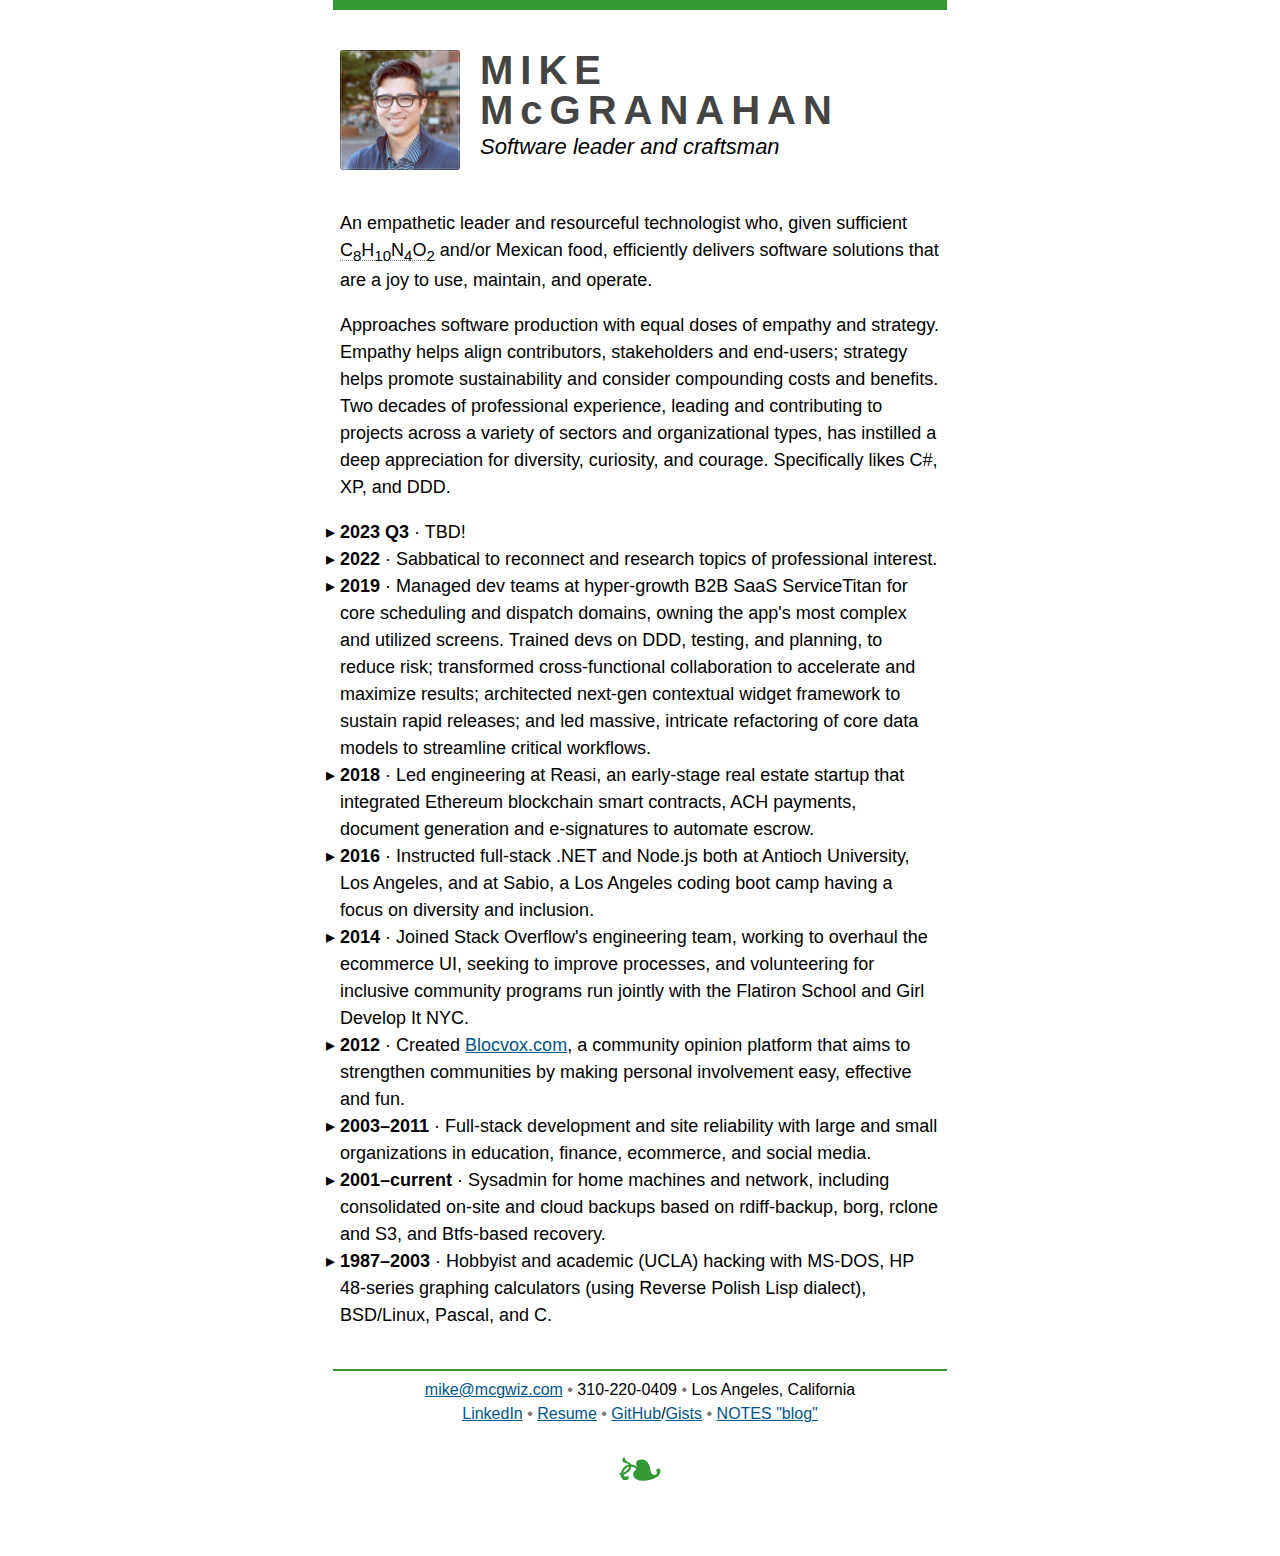
==== index.html @ ef8a3eb5 "Update index.html" ====
<!DOCTYPE html>
<html>
<head>
    <title>Mike McGranahan</title>
    <meta name="description" content="Professional information about Mike McGranahan, software craftsman, including resume, contact information, and other web presences.">
    <link rel="stylesheet" href="simple-green.css"/>
</head>
<body>
    <header>
        <div><img alt="Mike McGranahan at Pike Place Market" width="120" height="120" src="mike.jpg"></div>
        <h1>MIKE McGRANAHAN</h1>
        <em>Software leader and craftsman</em>
    </header>
    <section>
        <p>An empathetic leader and resourceful technologist who, given sufficient <abbr title="Molecular formula for caffeine">C<sub>8</sub>H<sub>10</sub>N<sub>4</sub>O<sub>2</sub></abbr> and/or Mexican food, efficiently delivers software solutions that are a joy to use, maintain, and operate.</p>

        <p>Approaches software production with equal doses of empathy and strategy. Empathy helps align contributors, stakeholders and end-users; strategy helps promote sustainability and consider compounding costs and benefits. Two decades of professional experience, leading and contributing to projects across a variety of sectors and organizational types, has instilled a deep appreciation for diversity, curiosity, and courage. Specifically likes C#, XP, and DDD.</p>

        <ul>
            <li><strong>2023 Q3</strong> &middot; TBD!</li>
            
            <li><strong>2022</strong> &middot; Sabbatical to reconnect  and research topics of professional interest.</li>
            
            <li><strong>2019</strong> &middot; Managed dev teams at hyper-growth B2B SaaS ServiceTitan for core scheduling and dispatch domains, owning the app's most complex and utilized screens. Trained devs on DDD, testing, and planning, to reduce risk; transformed cross-functional collaboration to accelerate and maximize results; architected next-gen contextual widget framework to sustain rapid releases; and led massive, intricate refactoring of core data models to streamline critical workflows.</li>
            
            <li><strong>2018</strong> &middot; Led engineering at Reasi, an early-stage real estate startup that integrated Ethereum blockchain smart contracts, ACH payments, document generation and e-signatures to automate escrow.</li>

            <li><strong>2016</strong> &middot; Instructed full-stack .NET and Node.js both at Antioch University, Los Angeles, and at Sabio, a Los Angeles coding boot camp having a focus on diversity and inclusion.</li>

            <li><strong>2014</strong> &middot; Joined Stack Overflow's engineering team, working to overhaul the ecommerce UI, seeking to improve processes, and volunteering for inclusive community programs run jointly with the Flatiron School and Girl Develop It NYC.</li>

            <li><strong>2012</strong> &middot; Created <a href="http://blocvox.com">Blocvox.com</a>, a community opinion platform that aims to strengthen communities by making personal involvement easy, effective and fun.</li>

            <li><strong>2003&ndash;2011</strong> &middot; Full-stack development and site reliability with large and small organizations in education, finance, ecommerce, and social media.</li>

            <li><strong>2001&ndash;current</strong> &middot; Sysadmin for home machines and network, including consolidated on-site and cloud backups based on rdiff-backup, borg, rclone and S3, and Btfs-based recovery.</li>
            
            <li><strong>1987&ndash;2003</strong> &middot; Hobbyist and academic (UCLA) hacking with MS-DOS, HP 48-series graphing calculators (using Reverse Polish Lisp dialect), BSD/Linux, Pascal, and C.</li>
        </ul>
    </section>
    <footer>
        <p><a href="mailto:mike@mcgwiz.com">mike@mcgwiz.com</a> <span>&bull;</span> 310-220-0409 <span>&bull;</span> Los Angeles, California</p>
        <p><a href="http://www.linkedin.com/in/mikemcgranahan">LinkedIn</a> <span>&bull;</span> <a href="/mike-mcgranahan-resume.pdf">Resume</a> <span>&bull;</span> <a href="http://github.com/mcgwiz">GitHub</a>/<a href="http://gist.github.com/mcgwiz">Gists</a> <span>&bull;</span> <a href="https://notes.mcgwiz.com">NOTES "blog"</a></p>
    </footer>
    
    <script async src="https://www.googletagmanager.com/gtag/js?id=G-J7PR906RK2"></script>
    <script>
        window.dataLayer = window.dataLayer || [];
        function gtag(){dataLayer.push(arguments);}
        gtag('js', new Date());

        gtag('config', 'G-J7PR906RK2');
    </script>

</body>
</html>
---- simple-green.css ----
html{font-family:-apple-system, BlinkMacSystemFont, "Segoe UI", Roboto, Helvetica, Arial, sans-serif, "Apple Color Emoji", "Segoe UI Emoji", "Segoe UI Symbol";line-height:1.5;font-size:18px;padding-bottom:40px;}
body{width:600px;margin:0 auto;}
header{border-top:solid 10px #393;padding:40px 7px 0 7px;margin:0 -7px 20px -7px;overflow:hidden;}
header>em{font-size:22px;}
h1,h2{font-family:'trebuchet ms', sans-serif;margin:0;}
h1{color:#444;letter-spacing: 7px;font-size: 40px;line-height: 1;}
img{float:left;}
header>div{position:relative;float:left;margin:0 20px 20px 0;}
header>div:after{-webkit-box-shadow: inset 0 0 0 1px rgba(255,255,255,.15);-moz-box-shadow: inset 0 0 0 1px rgba(255,255,255,.15);box-shadow: inset 0 0 0 1px rgba(255,255,255,.15);border:1px solid rgba(0,0,0,.15);position:absolute;left:0;right:0;top:0;bottom:0;z-index:1;content:'';}
img,header>div:after{border-radius:3px;}
ul{padding-left:0;list-style-type:'▸ ';}
section{clear:both;}
section>p>sub{line-height:0;vertical-align:-4px;font-size:14px;}
footer {border-top:solid 2px #393;margin:40px -7px 0 -7px;padding:7px 7px 0 7px;text-align:center;font-size:16px;}
footer>p{margin:0;text-size-adjust:none;-ms-text-size-adjust:none;-webkit-text-size-adjust:none;-moz-text-size-adjust:none;}
a:link,a:visited{color:#058;}
footer>p>span{color:#777;}
footer:after{content:"\2767";color:#393;font-size:60px;}
abbr{border-bottom:dotted 1px gray;text-decoration:none}
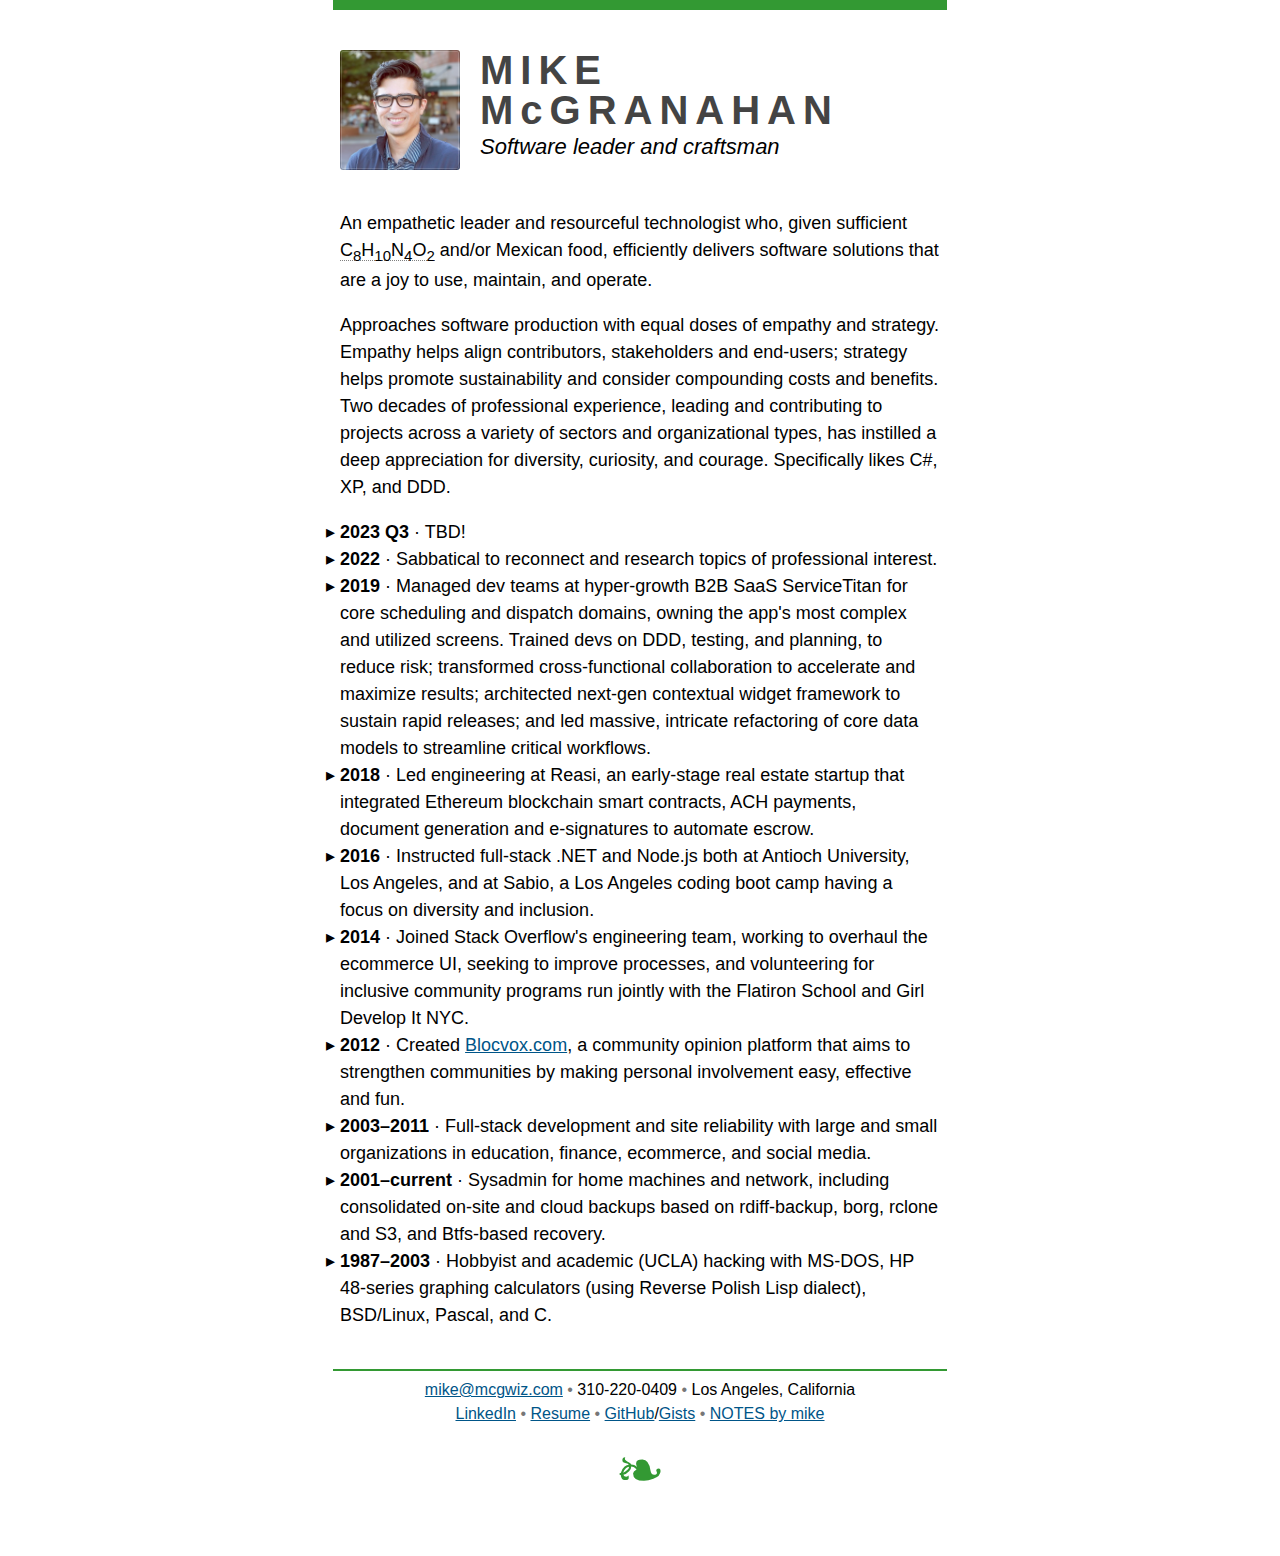
==== commit d5e609f0: "Update index.html" ====
--- a/index.html
+++ b/index.html
@@ -40,7 +40,7 @@
     </section>
     <footer>
         <p><a href="mailto:mike@mcgwiz.com">mike@mcgwiz.com</a> <span>&bull;</span> 310-220-0409 <span>&bull;</span> Los Angeles, California</p>
-        <p><a href="http://www.linkedin.com/in/mikemcgranahan">LinkedIn</a> <span>&bull;</span> <a href="/mike-mcgranahan-resume.pdf">Resume</a> <span>&bull;</span> <a href="http://github.com/mcgwiz">GitHub</a>/<a href="http://gist.github.com/mcgwiz">Gists</a> <span>&bull;</span> <a href="https://notes.mcgwiz.com">NOTES "blog"</a></p>
+        <p><a href="http://www.linkedin.com/in/mikemcgranahan">LinkedIn</a> <span>&bull;</span> <a href="/mike-mcgranahan-resume.pdf">Resume</a> <span>&bull;</span> <a href="http://github.com/mcgwiz">GitHub</a>/<a href="http://gist.github.com/mcgwiz">Gists</a> <span>&bull;</span> <a href="https://notes.mcgwiz.com">NOTES by mike</a></p>
     </footer>
     
     <script async src="https://www.googletagmanager.com/gtag/js?id=G-J7PR906RK2"></script>
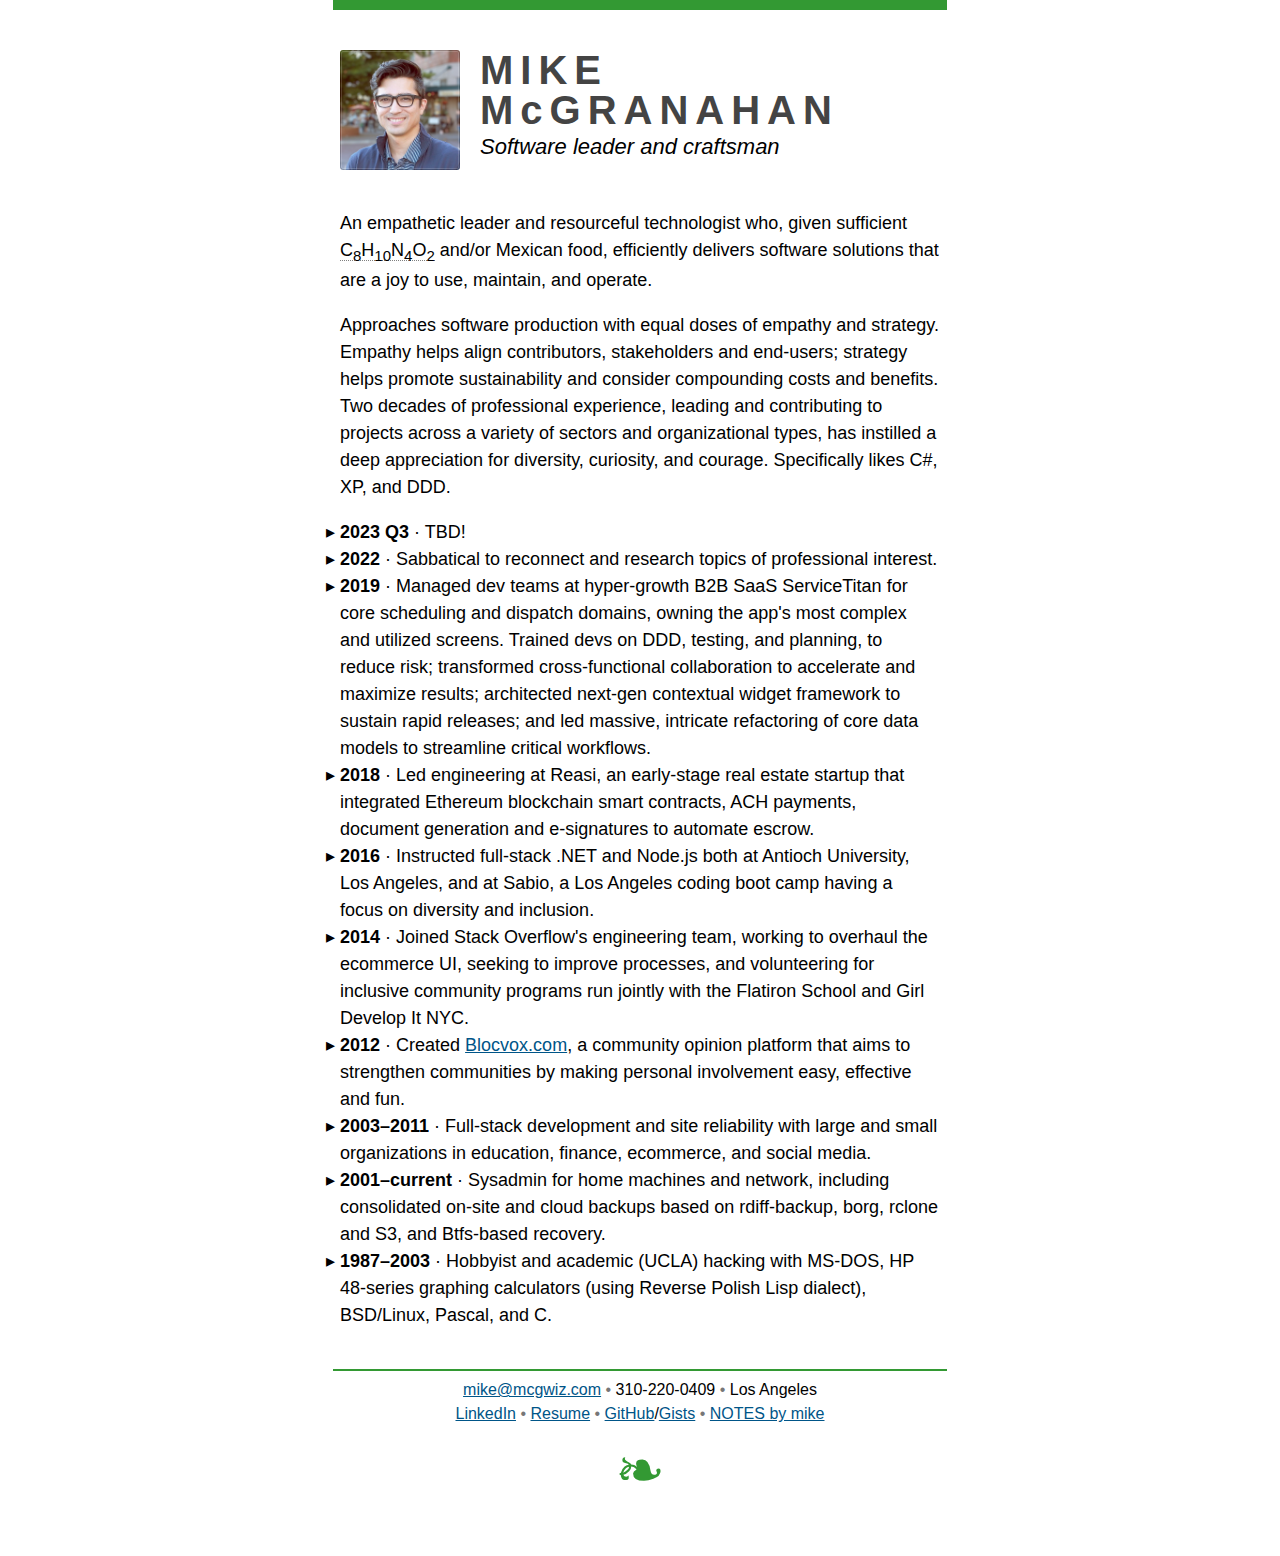
==== commit fd4f557a: "Update index.html" ====
--- a/index.html
+++ b/index.html
@@ -4,6 +4,7 @@
     <title>Mike McGranahan</title>
     <meta name="description" content="Professional information about Mike McGranahan, software craftsman, including resume, contact information, and other web presences.">
     <link rel="stylesheet" href="simple-green.css"/>
+    <meta name="viewport" content="initial-scale=1;width=device-width">
 </head>
 <body>
     <header>
@@ -39,7 +40,7 @@
         </ul>
     </section>
     <footer>
-        <p><a href="mailto:mike@mcgwiz.com">mike@mcgwiz.com</a> <span>&bull;</span> 310-220-0409 <span>&bull;</span> Los Angeles, California</p>
+        <p><a href="mailto:mike@mcgwiz.com">mike@mcgwiz.com</a> <span>&bull;</span> 310-220-0409 <span>&bull;</span> Los Angeles</p>
         <p><a href="http://www.linkedin.com/in/mikemcgranahan">LinkedIn</a> <span>&bull;</span> <a href="/mike-mcgranahan-resume.pdf">Resume</a> <span>&bull;</span> <a href="http://github.com/mcgwiz">GitHub</a>/<a href="http://gist.github.com/mcgwiz">Gists</a> <span>&bull;</span> <a href="https://notes.mcgwiz.com">NOTES by mike</a></p>
     </footer>
     
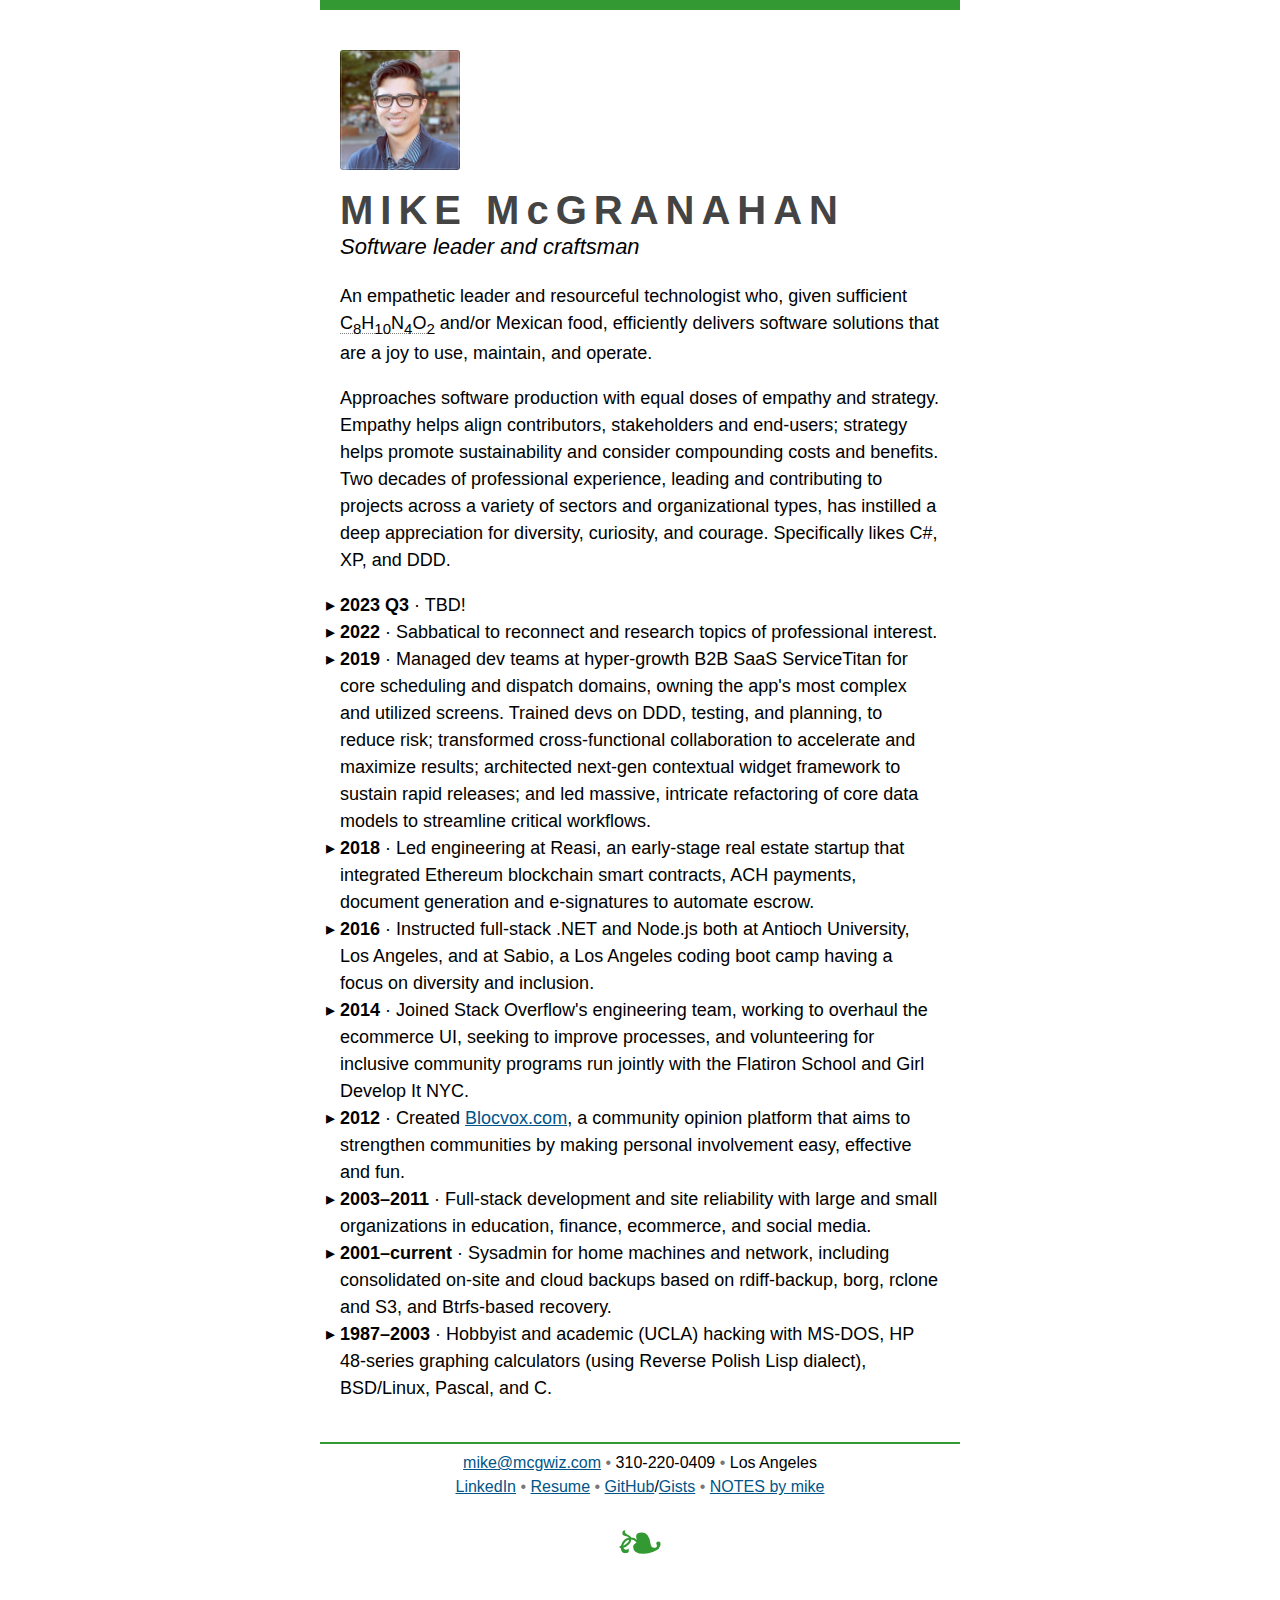
==== commit b40663b6: "Update index.html" ====
--- a/index.html
+++ b/index.html
@@ -34,7 +34,7 @@
 
             <li><strong>2003&ndash;2011</strong> &middot; Full-stack development and site reliability with large and small organizations in education, finance, ecommerce, and social media.</li>
 
-            <li><strong>2001&ndash;current</strong> &middot; Sysadmin for home machines and network, including consolidated on-site and cloud backups based on rdiff-backup, borg, rclone and S3, and Btfs-based recovery.</li>
+            <li><strong>2001&ndash;current</strong> &middot; Sysadmin for home machines and network, including consolidated on-site and cloud backups based on rdiff-backup, borg, rclone and S3, and Btrfs-based recovery.</li>
             
             <li><strong>1987&ndash;2003</strong> &middot; Hobbyist and academic (UCLA) hacking with MS-DOS, HP 48-series graphing calculators (using Reverse Polish Lisp dialect), BSD/Linux, Pascal, and C.</li>
         </ul>
--- a/simple-green.css
+++ b/simple-green.css
@@ -1,19 +1,20 @@
 html{font-family:-apple-system, BlinkMacSystemFont, "Segoe UI", Roboto, Helvetica, Arial, sans-serif, "Apple Color Emoji", "Segoe UI Emoji", "Segoe UI Symbol";line-height:1.5;font-size:18px;padding-bottom:40px;}
-body{width:600px;margin:0 auto;}
-header{border-top:solid 10px #393;padding:40px 7px 0 7px;margin:0 -7px 20px -7px;overflow:hidden;}
-header>em{font-size:22px;}
+body{max-width:600px;margin:0 auto;padding:0 20px;}
 h1,h2{font-family:'trebuchet ms', sans-serif;margin:0;}
 h1{color:#444;letter-spacing: 7px;font-size: 40px;line-height: 1;}
 img{float:left;}
-header>div{position:relative;float:left;margin:0 20px 20px 0;}
+ul{padding-left:0;list-style-type:'▸ ';}
+a:link,a:visited{color:#058;}
+abbr{border-bottom:dotted 1px gray;text-decoration:none}
+header{border-top:solid 10px #393;padding:60px 20px 0 20px;margin:0 -20px 20px -20px;overflow:hidden;}
+header>h1{float:left;}
+header>em{font-size:22px;float:left;}
+header>div{position:relative;float:left;margin:-20px 15px 20px 0;}
 header>div:after{-webkit-box-shadow: inset 0 0 0 1px rgba(255,255,255,.15);-moz-box-shadow: inset 0 0 0 1px rgba(255,255,255,.15);box-shadow: inset 0 0 0 1px rgba(255,255,255,.15);border:1px solid rgba(0,0,0,.15);position:absolute;left:0;right:0;top:0;bottom:0;z-index:1;content:'';}
-img,header>div:after{border-radius:3px;}
-ul{padding-left:0;list-style-type:'▸ ';}
+header>div>img,header>div:after{border-radius:3px;}
 section{clear:both;}
 section>p>sub{line-height:0;vertical-align:-4px;font-size:14px;}
-footer {border-top:solid 2px #393;margin:40px -7px 0 -7px;padding:7px 7px 0 7px;text-align:center;font-size:16px;}
+footer{border-top:solid 2px #393;margin:40px -20px 0 -20px;padding:7px 20px 0 20px;text-align:center;font-size:16px;}
 footer>p{margin:0;text-size-adjust:none;-ms-text-size-adjust:none;-webkit-text-size-adjust:none;-moz-text-size-adjust:none;}
-a:link,a:visited{color:#058;}
 footer>p>span{color:#777;}
 footer:after{content:"\2767";color:#393;font-size:60px;}
-abbr{border-bottom:dotted 1px gray;text-decoration:none}
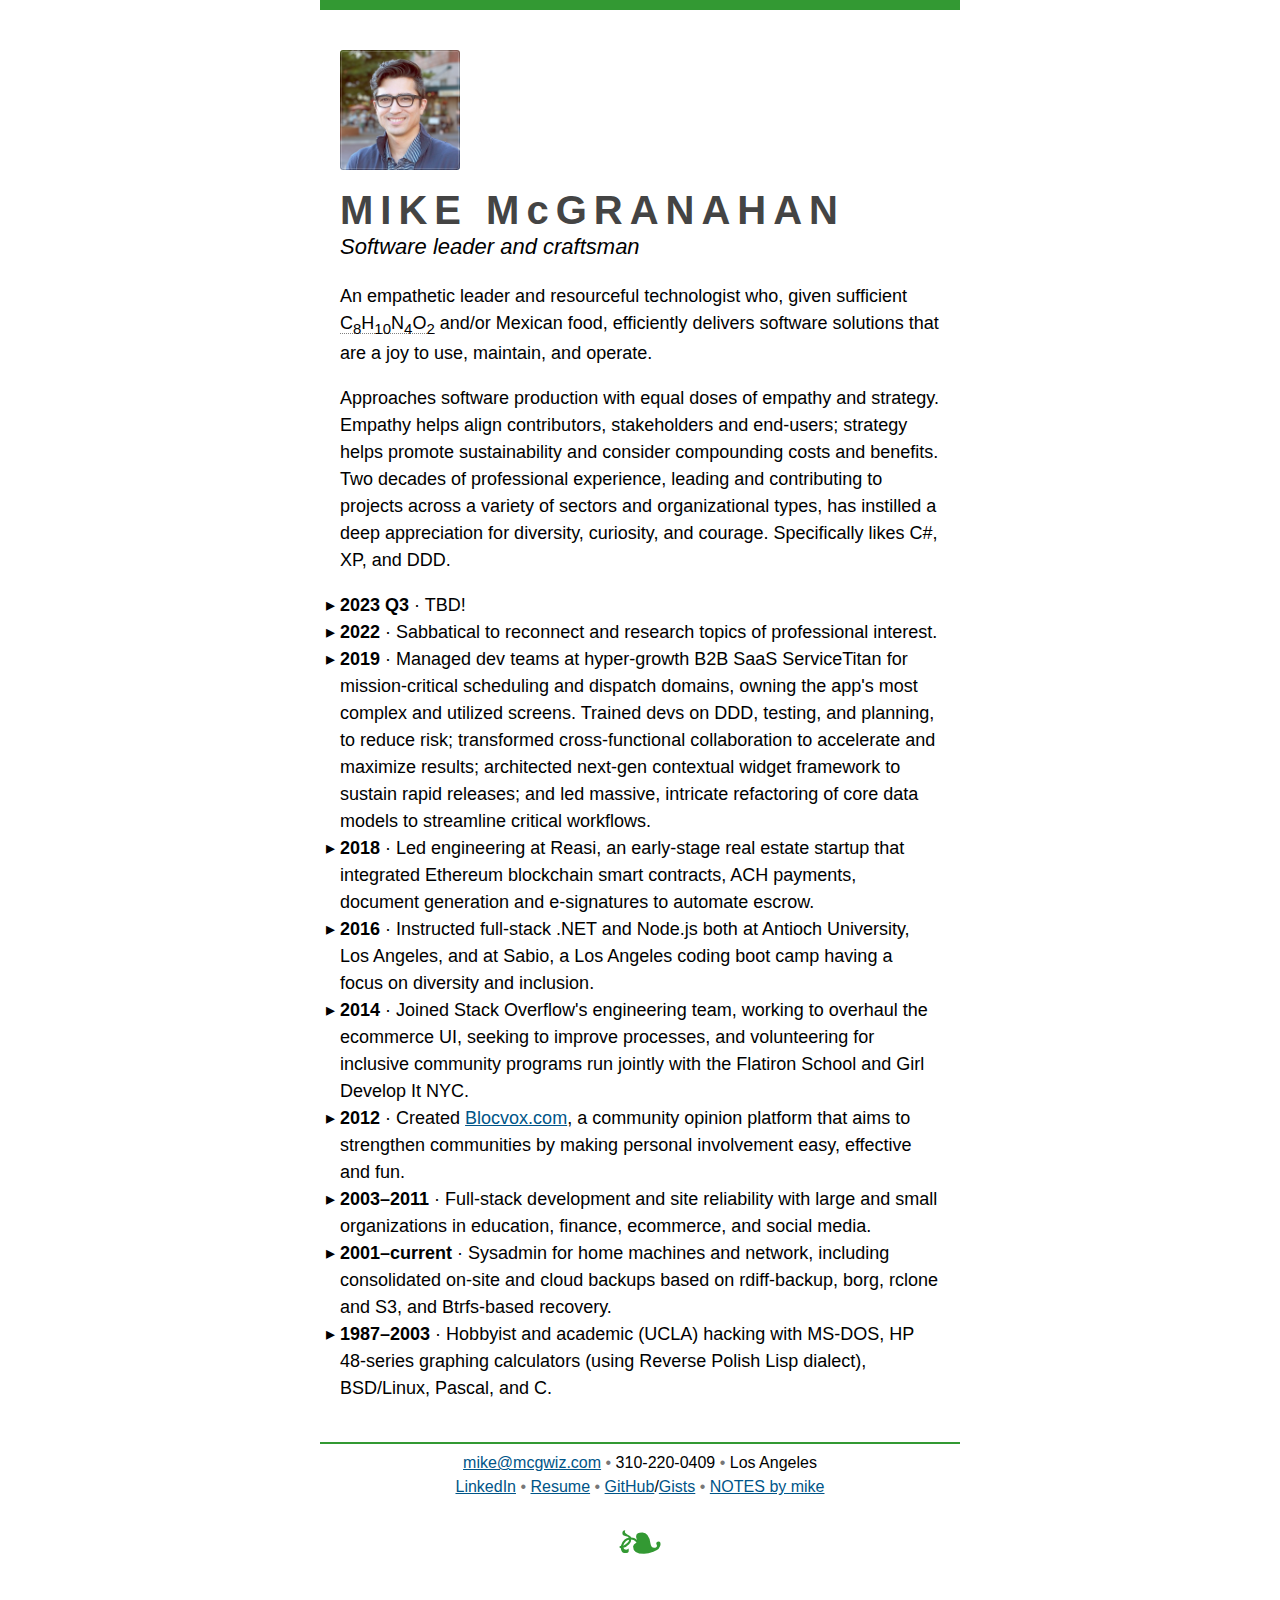
==== commit ef90a642: "Update index.html" ====
--- a/index.html
+++ b/index.html
@@ -22,7 +22,7 @@
             
             <li><strong>2022</strong> &middot; Sabbatical to reconnect  and research topics of professional interest.</li>
             
-            <li><strong>2019</strong> &middot; Managed dev teams at hyper-growth B2B SaaS ServiceTitan for core scheduling and dispatch domains, owning the app's most complex and utilized screens. Trained devs on DDD, testing, and planning, to reduce risk; transformed cross-functional collaboration to accelerate and maximize results; architected next-gen contextual widget framework to sustain rapid releases; and led massive, intricate refactoring of core data models to streamline critical workflows.</li>
+            <li><strong>2019</strong> &middot; Managed dev teams at hyper-growth B2B SaaS ServiceTitan for mission-critical scheduling and dispatch domains, owning the app's most complex and utilized screens. Trained devs on DDD, testing, and planning, to reduce risk; transformed cross-functional collaboration to accelerate and maximize results; architected next-gen contextual widget framework to sustain rapid releases; and led massive, intricate refactoring of core data models to streamline critical workflows.</li>
             
             <li><strong>2018</strong> &middot; Led engineering at Reasi, an early-stage real estate startup that integrated Ethereum blockchain smart contracts, ACH payments, document generation and e-signatures to automate escrow.</li>
 
--- a/simple-green.css
+++ b/simple-green.css
@@ -14,7 +14,7 @@
 header>div>img,header>div:after{border-radius:3px;}
 section{clear:both;}
 section>p>sub{line-height:0;vertical-align:-4px;font-size:14px;}
-footer{border-top:solid 2px #393;margin:40px -20px 0 -20px;padding:7px 20px 0 20px;text-align:center;font-size:16px;}
+footer{border-top:solid 2px #393;margin:40px -20px 0 -20px;padding:7px 10px 0 10px;text-align:center;font-size:16px;}
 footer>p{margin:0;text-size-adjust:none;-ms-text-size-adjust:none;-webkit-text-size-adjust:none;-moz-text-size-adjust:none;}
 footer>p>span{color:#777;}
 footer:after{content:"\2767";color:#393;font-size:60px;}
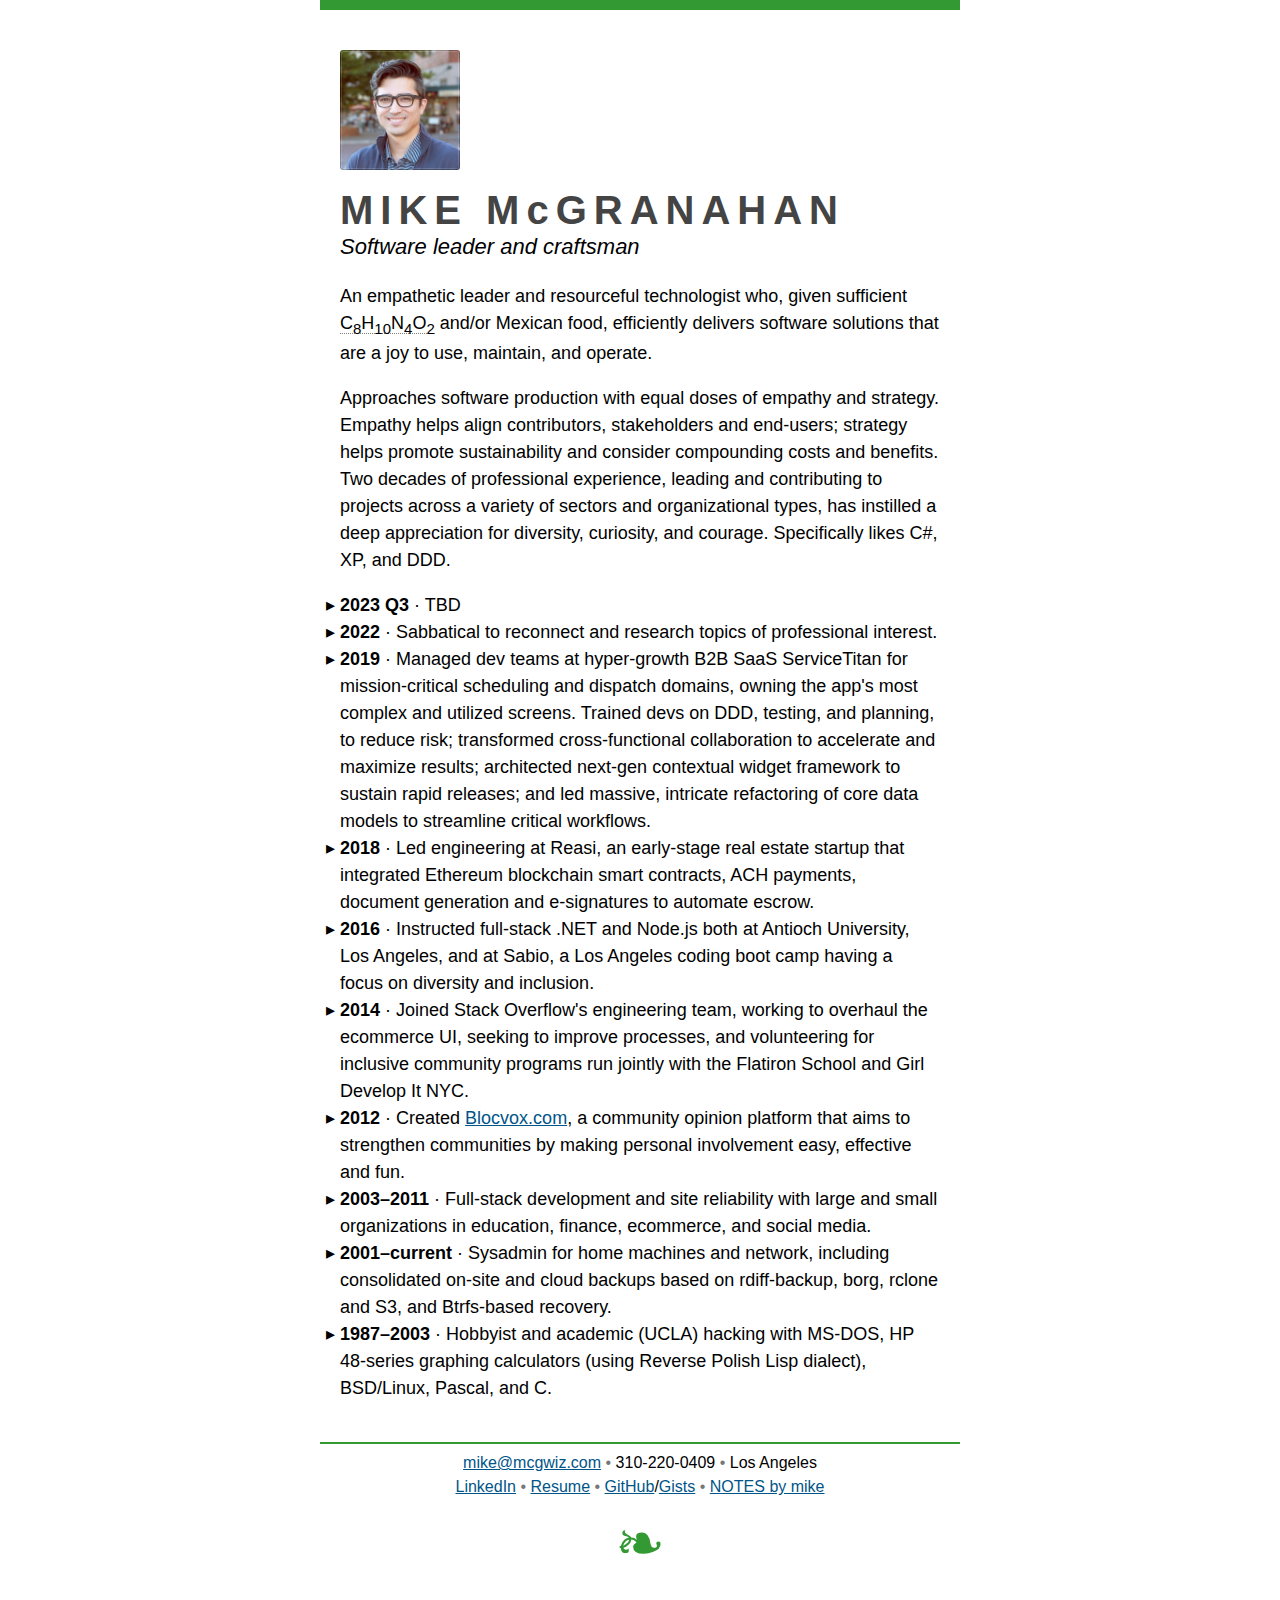
==== commit 94ae5c33: "Update index.html" ====
--- a/index.html
+++ b/index.html
@@ -18,7 +18,7 @@
         <p>Approaches software production with equal doses of empathy and strategy. Empathy helps align contributors, stakeholders and end-users; strategy helps promote sustainability and consider compounding costs and benefits. Two decades of professional experience, leading and contributing to projects across a variety of sectors and organizational types, has instilled a deep appreciation for diversity, curiosity, and courage. Specifically likes C#, XP, and DDD.</p>
 
         <ul>
-            <li><strong>2023 Q3</strong> &middot; TBD!</li>
+            <li><strong>2023 Q3</strong> &middot; TBD</li>
             
             <li><strong>2022</strong> &middot; Sabbatical to reconnect  and research topics of professional interest.</li>
             
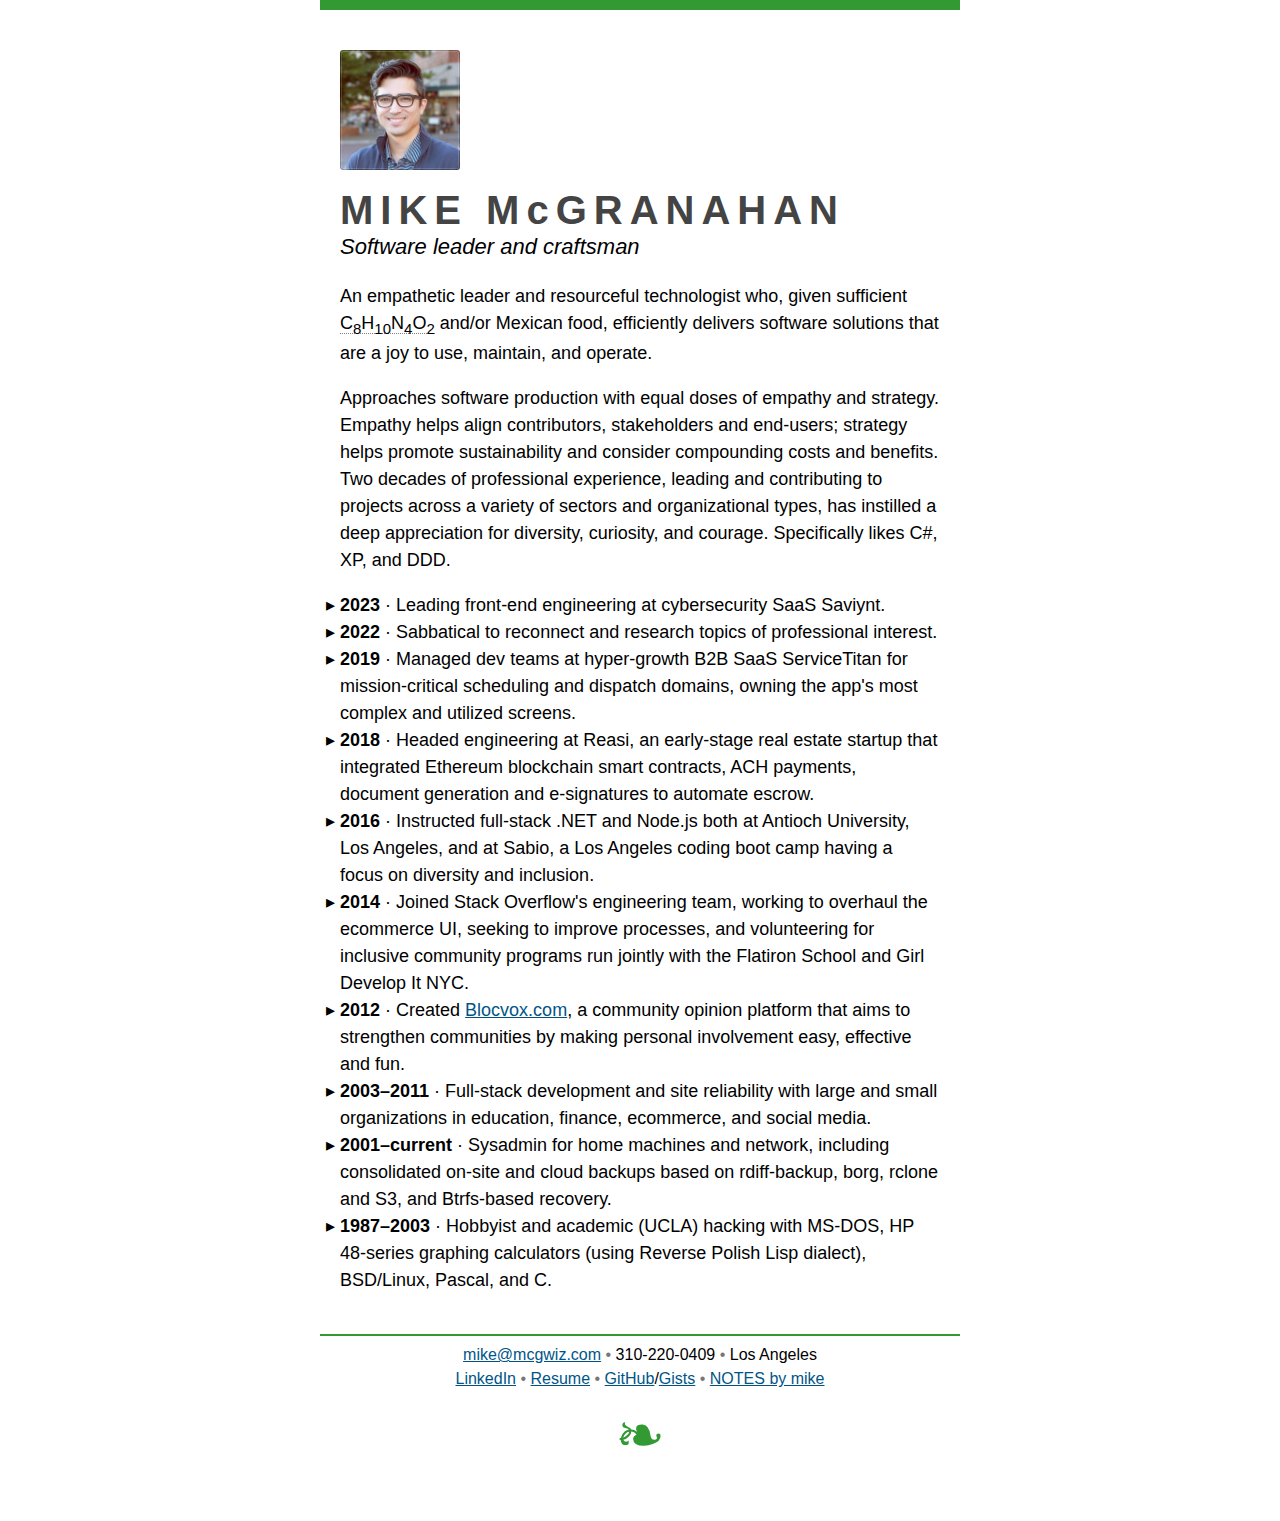
==== commit 5f1754d5: "Update index.html" ====
--- a/index.html
+++ b/index.html
@@ -18,13 +18,13 @@
         <p>Approaches software production with equal doses of empathy and strategy. Empathy helps align contributors, stakeholders and end-users; strategy helps promote sustainability and consider compounding costs and benefits. Two decades of professional experience, leading and contributing to projects across a variety of sectors and organizational types, has instilled a deep appreciation for diversity, curiosity, and courage. Specifically likes C#, XP, and DDD.</p>
 
         <ul>
-            <li><strong>2023 Q3</strong> &middot; TBD</li>
+            <li><strong>2023</strong> &middot; Leading front-end engineering at cybersecurity SaaS Saviynt.</li>
             
-            <li><strong>2022</strong> &middot; Sabbatical to reconnect  and research topics of professional interest.</li>
+            <li><strong>2022</strong> &middot; Sabbatical to reconnect and research topics of professional interest.</li>
             
-            <li><strong>2019</strong> &middot; Managed dev teams at hyper-growth B2B SaaS ServiceTitan for mission-critical scheduling and dispatch domains, owning the app's most complex and utilized screens. Trained devs on DDD, testing, and planning, to reduce risk; transformed cross-functional collaboration to accelerate and maximize results; architected next-gen contextual widget framework to sustain rapid releases; and led massive, intricate refactoring of core data models to streamline critical workflows.</li>
+            <li><strong>2019</strong> &middot; Managed dev teams at hyper-growth B2B SaaS ServiceTitan for mission-critical scheduling and dispatch domains, owning the app's most complex and utilized screens.</li>
             
-            <li><strong>2018</strong> &middot; Led engineering at Reasi, an early-stage real estate startup that integrated Ethereum blockchain smart contracts, ACH payments, document generation and e-signatures to automate escrow.</li>
+            <li><strong>2018</strong> &middot; Headed engineering at Reasi, an early-stage real estate startup that integrated Ethereum blockchain smart contracts, ACH payments, document generation and e-signatures to automate escrow.</li>
 
             <li><strong>2016</strong> &middot; Instructed full-stack .NET and Node.js both at Antioch University, Los Angeles, and at Sabio, a Los Angeles coding boot camp having a focus on diversity and inclusion.</li>
 
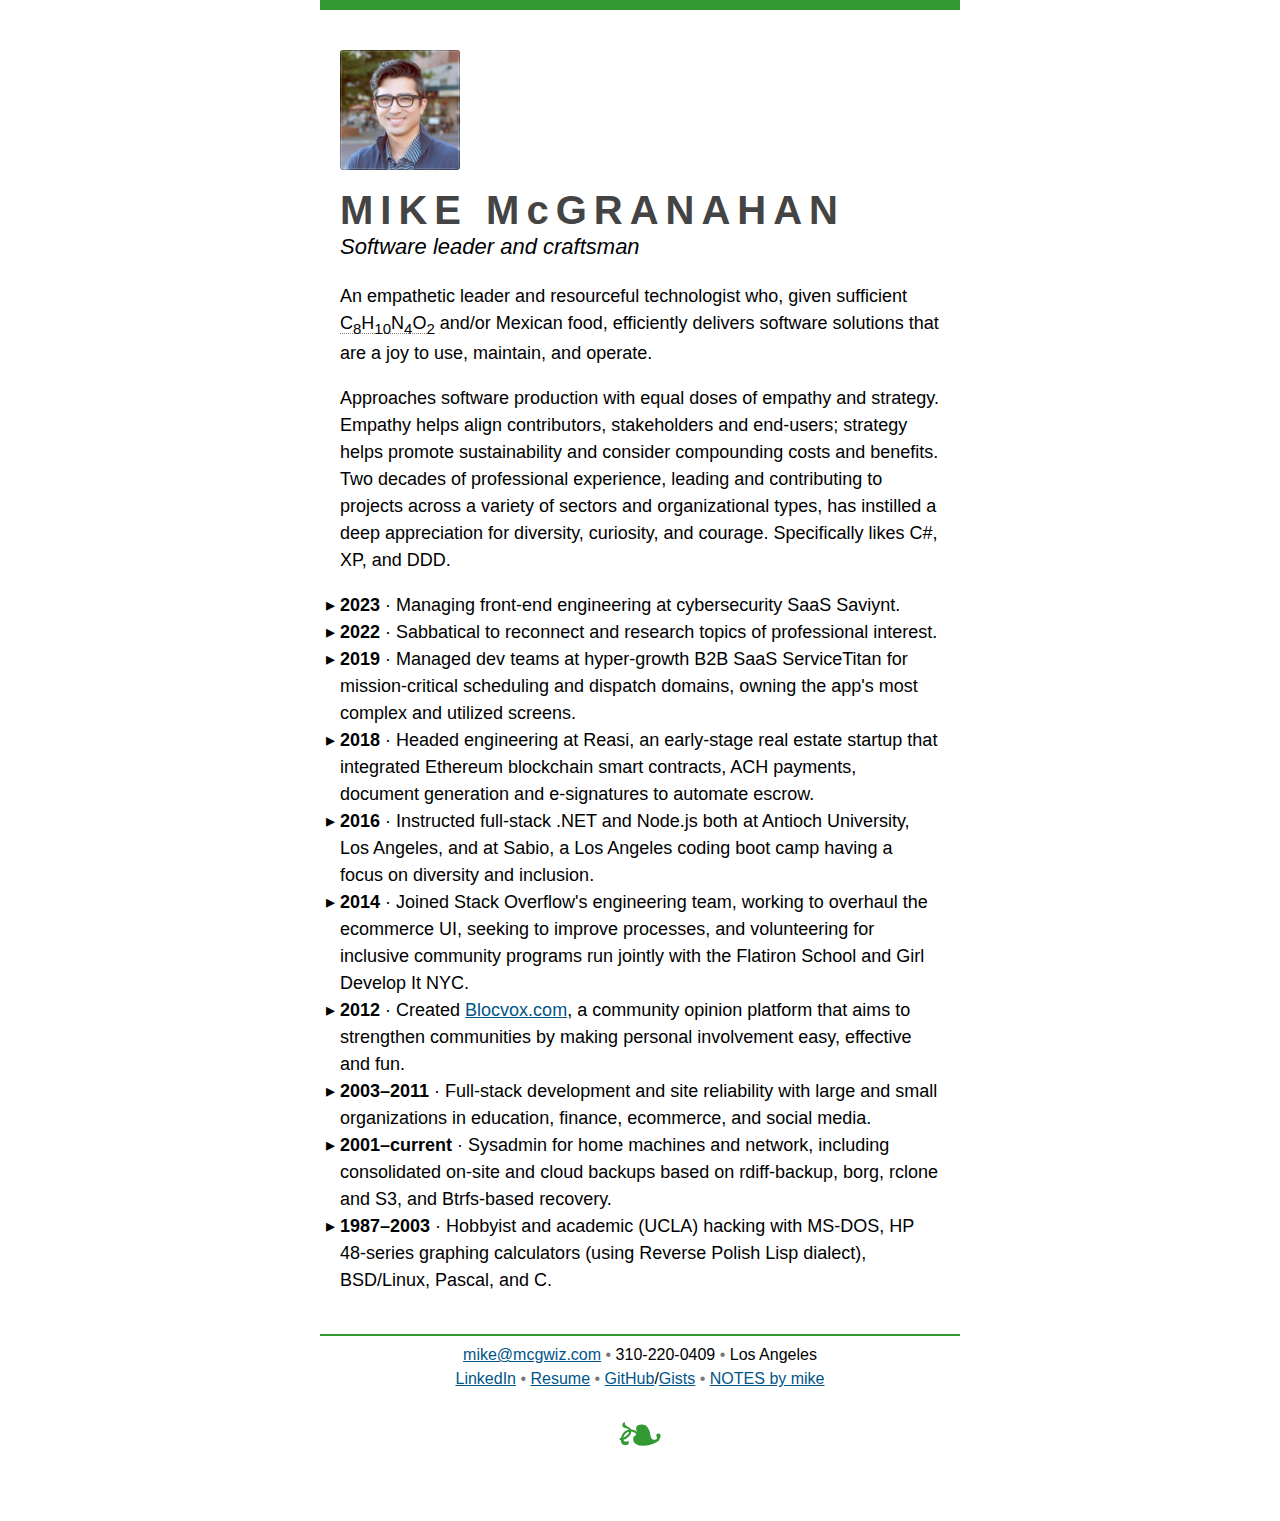
==== commit f37a1b76: "Update index.html" ====
--- a/index.html
+++ b/index.html
@@ -18,7 +18,7 @@
         <p>Approaches software production with equal doses of empathy and strategy. Empathy helps align contributors, stakeholders and end-users; strategy helps promote sustainability and consider compounding costs and benefits. Two decades of professional experience, leading and contributing to projects across a variety of sectors and organizational types, has instilled a deep appreciation for diversity, curiosity, and courage. Specifically likes C#, XP, and DDD.</p>
 
         <ul>
-            <li><strong>2023</strong> &middot; Leading front-end engineering at cybersecurity SaaS Saviynt.</li>
+            <li><strong>2023</strong> &middot; Managing front-end engineering at cybersecurity SaaS Saviynt.</li>
             
             <li><strong>2022</strong> &middot; Sabbatical to reconnect and research topics of professional interest.</li>
             
